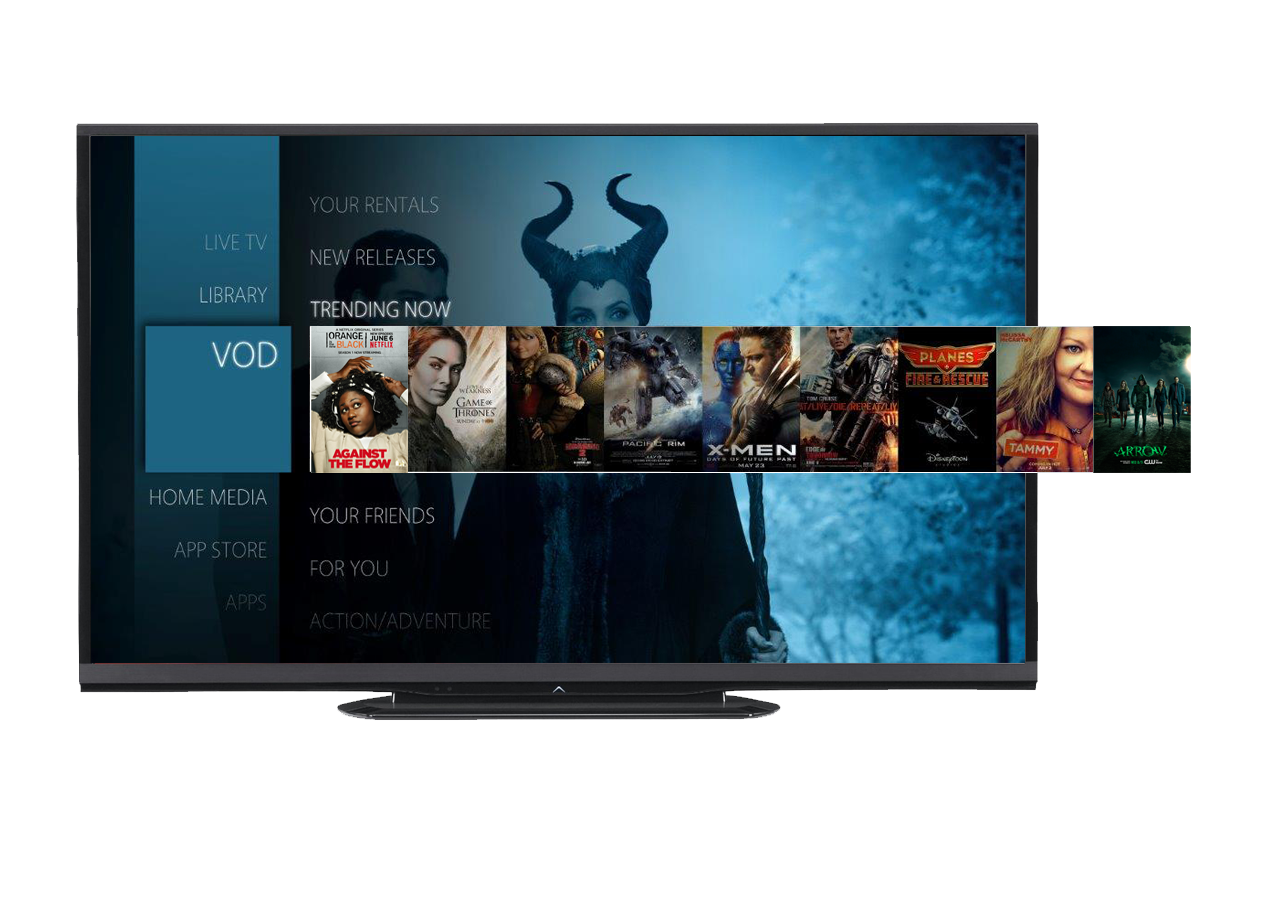
==== img/opentv/opentv-mount.html @ c7840e80 "added mounting for ott" ====
<html>
<head></head>
<body>
<div class="container">
<img src="ott-without-series.png" style="position:relative;"></img>
<img src="series-opentv.png" style="left: 311px;
    position: absolute;
    top: 326px;"></img>
</div>

</body>
</html>
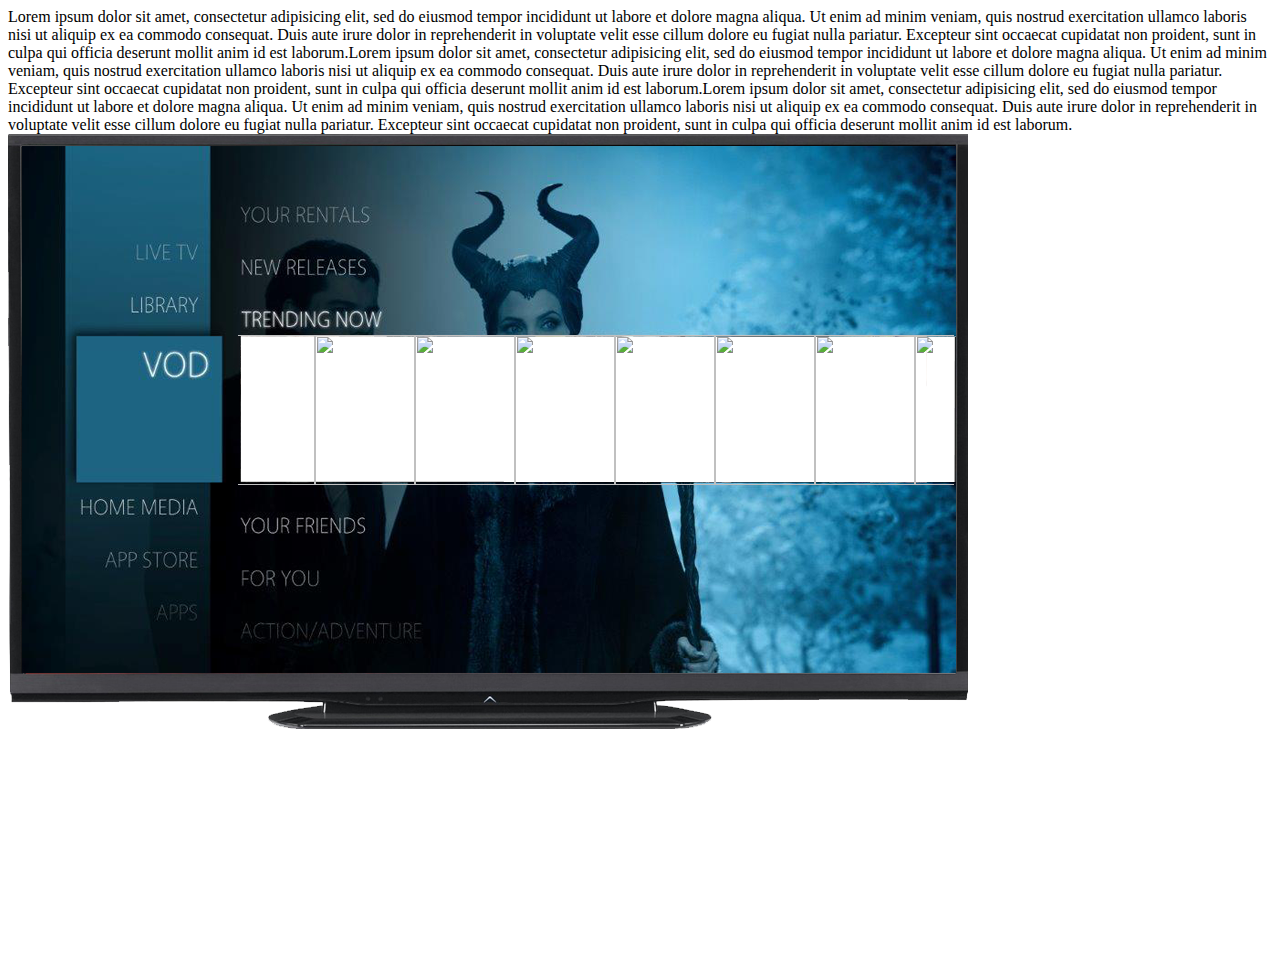
==== commit 3f13b234: "finished montage for ott Opentv" ====
--- a/img/opentv/opentv-mount.html
+++ b/img/opentv/opentv-mount.html
@@ -1,12 +1,139 @@
 <html>
 <head></head>
 <body>
-<div class="container">
-<img src="ott-without-series.png" style="position:relative;"></img>
-<img src="series-opentv.png" style="left: 311px;
-    position: absolute;
-    top: 326px;"></img>
+  <style media="screen">
+    .series{
+      width:100px;
+      height:150px;
+      /*display:flex;*/
+    }
+    .slideshow{
+      position:relative;
+      flex-direction:column;
+      top:201px;
+      left:230px;
+
+      width:716px;
+      height:150px;
+      overflow:hidden;
+    }
+    .slideshow ul {
+    /* 4 images donc 4 x 100% */
+   width: 1000%;
+   height: 150px;
+   padding:0; margin:0;
+   list-style: none;
+   display:inline-block;
+}
+.slideshow li {
+   float: left;
+
+}
+    .container{
+      background-image: url('ott-without-series.png');
+      background-repeat: no-repeat;
+      width:1100px;
+      height:824px;
+      background-position:left top;
+    }
+  </style>
+  Lorem ipsum dolor sit amet, consectetur adipisicing elit, sed do eiusmod tempor incididunt ut labore et dolore magna aliqua. Ut enim ad minim veniam, quis nostrud exercitation ullamco laboris nisi ut aliquip ex ea commodo consequat. Duis aute irure dolor in reprehenderit in voluptate velit esse cillum dolore eu fugiat nulla pariatur. Excepteur sint occaecat cupidatat non proident, sunt in culpa qui officia deserunt mollit anim id est laborum.Lorem ipsum dolor sit amet, consectetur adipisicing elit, sed do eiusmod tempor incididunt ut labore et dolore magna aliqua. Ut enim ad minim veniam, quis nostrud exercitation ullamco laboris nisi ut aliquip ex ea commodo consequat. Duis aute irure dolor in reprehenderit in voluptate velit esse cillum dolore eu fugiat nulla pariatur. Excepteur sint occaecat cupidatat non proident, sunt in culpa qui officia deserunt mollit anim id est laborum.Lorem ipsum dolor sit amet, consectetur adipisicing elit, sed do eiusmod tempor incididunt ut labore et dolore magna aliqua. Ut enim ad minim veniam, quis nostrud exercitation ullamco laboris nisi ut aliquip ex ea commodo consequat. Duis aute irure dolor in reprehenderit in voluptate velit esse cillum dolore eu fugiat nulla pariatur. Excepteur sint occaecat cupidatat non proident, sunt in culpa qui officia deserunt mollit anim id est laborum.
+<div class="container" id="ott">
+  <div class="slideshow" id="slideshow">
+
+  </div>
 </div>
+<script src="http://code.jquery.com/jquery-2.1.4.min.js" charset="utf-8"></script>
+<script type="text/javascript">
+$(document).ready(function(){
 
+
+  var zone={
+    top:50,
+    left:230,
+    width:616,
+    height:50
+  };
+  var clipDimension={
+    width:100,
+    height:150
+  };
+  var pace=10;
+
+  var loadAllClips=function(clips){
+    $parent=$("<ul>");
+    $.each(clips,function(i,src){
+      console.log(i);
+      var $el=$("<img />").attr("src",src).addClass("series");
+      //$el.css("display","inline");
+
+      //$el.css("left",(zone.left)+"px");
+      $parent.append($("<li>").append($el));
+    });
+    $("#slideshow").append($parent)
+
+
+
+  };
+  var createImage=function(el){
+    var image = new Image();
+    image.src = el.src;
+
+    return image
+  };
+  var moveTile=function(el){
+    var left=parseInt($(el).css('left'));
+    $(el).animate({"left":zone.left+zone.width+clipDimension.width},2000);
+    //console.log(el);
+    console.log(zone.left+zone.width+clipDimension.width);
+    /*if(left>(zone.left+zone.width-clipDimension.width)){//if we are beyond the zone
+      el.style.left=zone.left-el.width+"px";
+      console.log("ok");
+    }
+    else {
+      //console.log(el.offsetLeft);
+      //console.log(left);
+      //console.log(el.style.left.replace("")+pace);
+      el.style.left=left+pace+"px";
+    }*/
+  }
+
+  loadAllClips([
+    "series-1.png",
+    "series-2.jpg",
+    "series-1.png",
+    "series-2.jpg",
+    "series-1.png",
+    "series-2.jpg",
+    "series-1.png",
+    "series-2.jpg",
+    "series-1.png",
+    "series-2.jpg",
+
+  ]);
+
+
+    $('.series').clearQueue();
+    //$(".series").each(function(i,val){
+    //  moveTile(val);
+    //});
+
+
+
+});
+$(function(){
+  var animate=function(){
+    $(".slideshow ul").animate({marginLeft:-300},10000,"linear",function(){
+       $(this).css({marginLeft:0}).find("li:last").after($(this).find("li:first"));
+    });
+  };
+  var init=function(){
+    animate();
+    setInterval(animate,10000);
+  };
+  init();
+
+});
+</script>
 </body>
-</html>+</html>
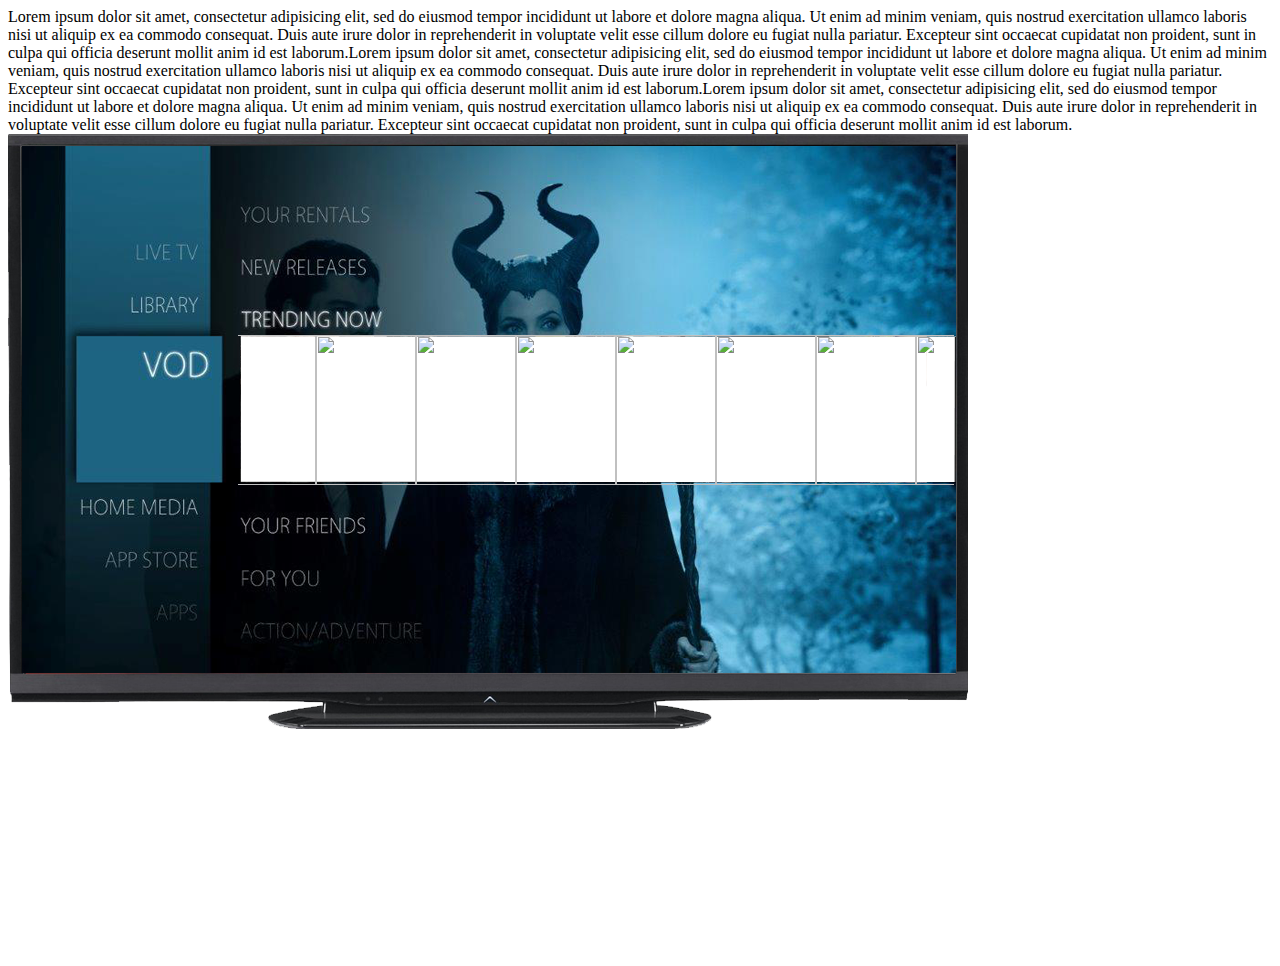
==== commit 3453e939: "Finished" ====
--- a/img/opentv/opentv-mount.html
+++ b/img/opentv/opentv-mount.html
@@ -29,7 +29,7 @@
    float: left;
 
 }
-    .container{
+    #ott{
       background-image: url('ott-without-series.png');
       background-repeat: no-repeat;
       width:1100px;
